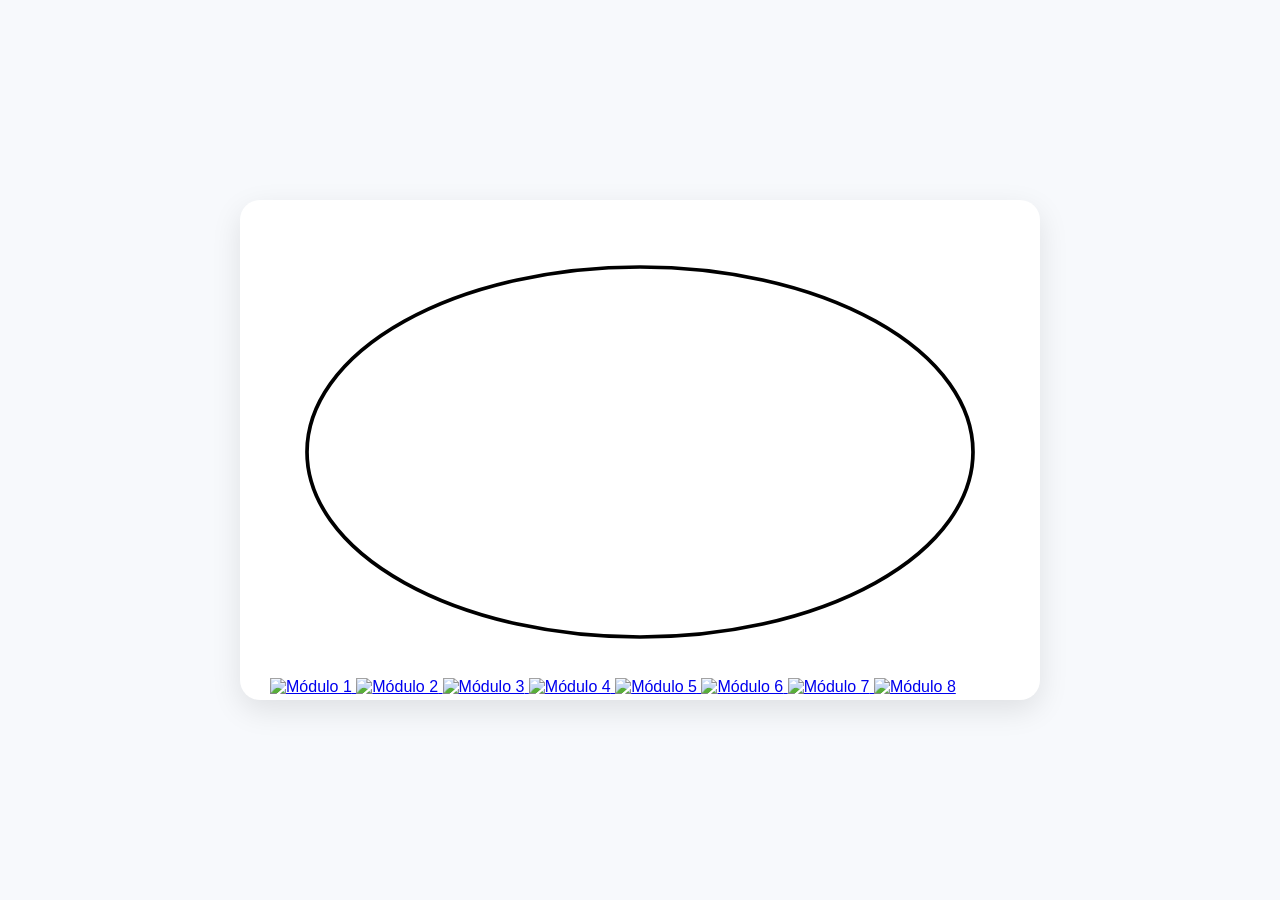
==== index.html @ 2640302d "Imagenes" ====
<!DOCTYPE html>
<html lang="es">
<head>
    <meta charset="UTF-8">
    <meta name="viewport" content="width=device-width, initial-scale=1.0">
    <title>Diagrama Circular Corregido y Agrandado</title>
    <link rel="stylesheet" href="css/styles.css">
</head>
<body>

    <div class="diagram-container">
        <svg class="central-ring" viewBox="0 0 100 60">
            <ellipse cx="50" cy="30" rx="45" ry="25" fill="none" stroke="black" stroke-width="0.5" />
        </svg>

        <a href="pagina1.html" class="module module-1" title="Ir a Módulo 1">
            <img src="https://wallpapercave.com/wp/wp7826742.jpg" alt="Módulo 1">
        </a>
        <a href="pagina2.html" class="module module-2" title="Ir a Módulo 2">
            <img src="https://i.pinimg.com/736x/8d/33/80/8d3380e3d13f368c156df01ada661766.jpg" alt="Módulo 2">
        </a>
        <a href="pagina3.html" class="module module-3" title="Ir a Módulo 3">
            <img src="https://w0.peakpx.com/wallpaper/857/632/HD-wallpaper-retrowave-biker-palm-tress-art-u-16-9-widescreen-background-25331.jpg" alt="Módulo 3">
        </a>
        <a href="pagina4.html" class="module module-4" title="Ir a Módulo 4">
            <img src="https://wallpapercave.com/wp/wp12025777.jpg" alt="Módulo 4">
        </a>
        <a href="pagina5.html" class="module module-5" title="Ir a Módulo 5">
            <img src="https://wallpapercave.com/wp/wp2593329.jpg" alt="Módulo 5">
        </a>
        <a href="pagina6.html" class="module module-6" title="Ir a Módulo 6">
            <img src="https://wallpapercave.com/wp/wp12025868.jpg" alt="Módulo 6">
        </a>
        <a href="pagina7.html" class="module module-7" title="Ir a Módulo 7">
            <img src="https://wallpapercave.com/wp/wp10486473.jpg" alt="Módulo 7">
        </a>
        <a href="pagina8.html" class="module module-8" title="Ir a Módulo 8">
            <img src="https://wallpapercave.com/wp/wp12025892.jpg" alt="Módulo 8">
        </a>
    </div>

    <script src="js/script.js"></script>

</body>
</html>
---- css/styles.css ----
/* --- ESTILOS GENERALES DE LA PÁGINA --- */
body {
    font-family: 'Segoe UI', Tahoma, Geneva, Verdana, sans-serif;
    background-color: #f7f9fc;
    display: flex;
    justify-content: center;
    align-items: center;
    min-height: 100vh;
    margin: 0;
}

/* --- CONTENEDOR PRINCIPAL --- */
.diagram-container {
    position: relative;
    width: 800px;
    height: 500px;
    background-color: #fff;
    padding: 30px;
    box-sizing: border-box;
    border-radius: 20px;
    box-shadow: 0 10px 30px rgba(0,0,0,0.1);
}

.diagram-title {
    text-align: center;
    margin-top: 0;
    color: #333;
    font-size: 24px;
}

/* --- EL ÓVALO DE FONDO --- */
.central-oval {
    position: absolute;
    top: 50%;
    left: 50%;
    transform: translate(-50%, -50%);
    width: 650px;
    height: 350px;
    border: 2px solid #555;
    border-radius: 50%;
    pointer-events: none;
    z-index: 1;
}

/* --- CUADROS INDIVIDUALES --- */
.diagram-item {
    position: absolute;
    width: 160px;
    height: 100px;
    border: 2px solid #333;
    border-radius: 12px;
    overflow: hidden;
    display: block;
    transition: all 0.3s ease;
    z-index: 2;
    text-decoration: none;
}

.diagram-item:hover {
    border-color: #007bff;
    box-shadow: 0 5px 15px rgba(0,123,255,0.3);
}

/* --- IMAGEN Y ZOOM --- */
.diagram-item img {
    width: 100%;
    height: 100%;
    object-fit: cover;
    display: block;
    transition: transform 0.4s ease;
}

.diagram-item:hover img {
    transform: scale(1.15);
}

/* --- POSICIONAMIENTO --- */
.pos-t { top: 0; left: 50%; transform: translateX(-50%); }
.pos-b { bottom: 0; left: 50%; transform: translateX(-50%); }

.pos-tl { top: 15%; left: 10%; }
.pos-ml { top: 50%; left: 0; transform: translateY(-50%); }
.pos-bl { bottom: 15%; left: 10%; }

.pos-tr { top: 15%; right: 10%; }
.pos-mr { top: 50%; right: 0; transform: translateY(-50%); }
.pos-br { bottom: 15%; right: 10%; }
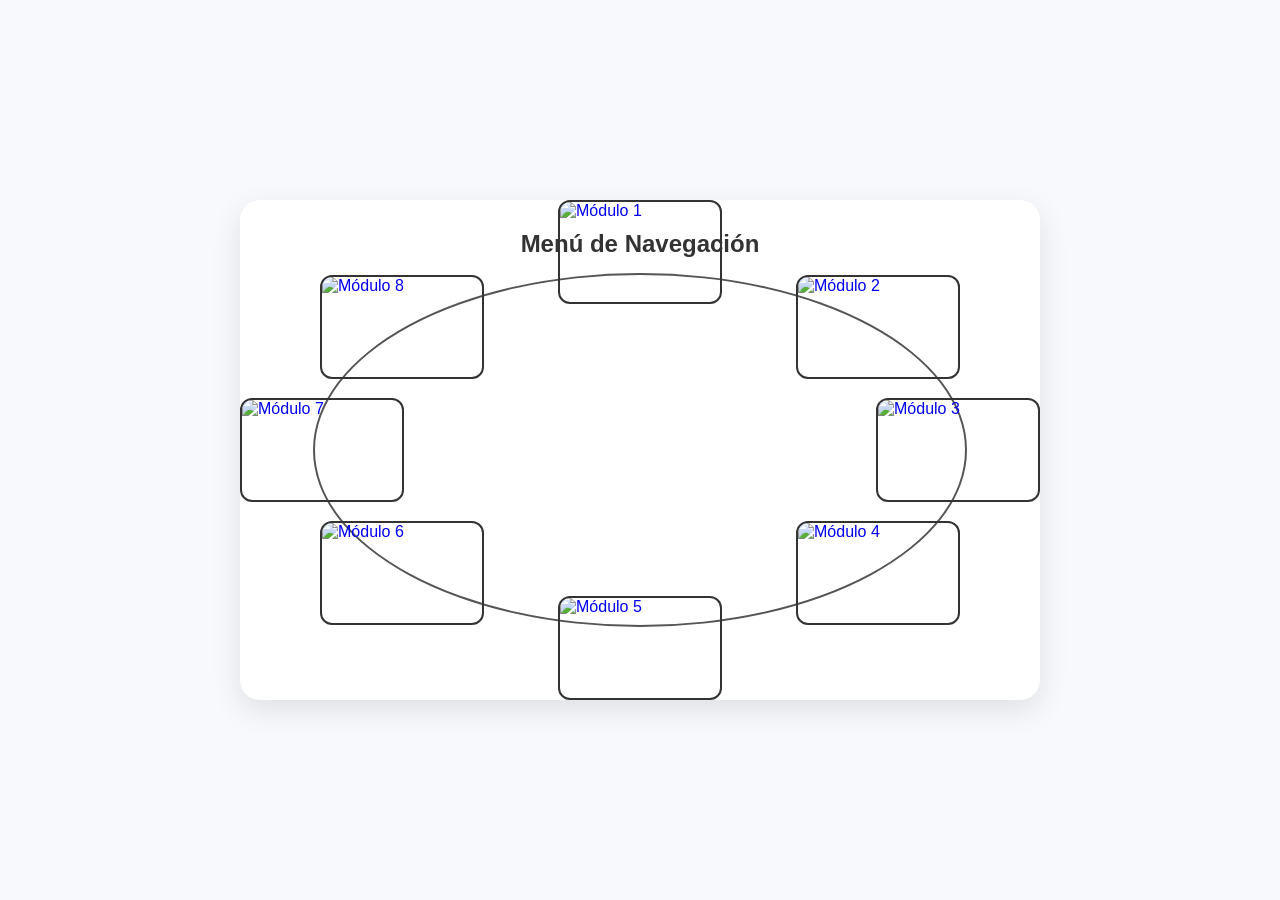
==== commit de6cc8e0: "Imagenes" ====
--- a/index.html
+++ b/index.html
@@ -3,38 +3,38 @@
 <head>
     <meta charset="UTF-8">
     <meta name="viewport" content="width=device-width, initial-scale=1.0">
-    <title>Diagrama Circular Corregido y Agrandado</title>
+    <title>Mi Diagrama Interactivo</title>
     <link rel="stylesheet" href="css/styles.css">
 </head>
 <body>
 
     <div class="diagram-container">
-        <svg class="central-ring" viewBox="0 0 100 60">
-            <ellipse cx="50" cy="30" rx="45" ry="25" fill="none" stroke="black" stroke-width="0.5" />
-        </svg>
+        <div class="central-oval"></div>
 
-        <a href="pagina1.html" class="module module-1" title="Ir a Módulo 1">
+        <h2 class="diagram-title">Menú de Navegación</h2>
+
+        <a href="pagina1.html" class="diagram-item pos-t" title="Ir a la Página 1">
             <img src="https://wallpapercave.com/wp/wp7826742.jpg" alt="Módulo 1">
         </a>
-        <a href="pagina2.html" class="module module-2" title="Ir a Módulo 2">
+        <a href="pagina2.html" class="diagram-item pos-tr" title="Ir a la Página 2">
             <img src="https://i.pinimg.com/736x/8d/33/80/8d3380e3d13f368c156df01ada661766.jpg" alt="Módulo 2">
         </a>
-        <a href="pagina3.html" class="module module-3" title="Ir a Módulo 3">
+        <a href="pagina3.html" class="diagram-item pos-mr" title="Ir a la Página 3">
             <img src="https://w0.peakpx.com/wallpaper/857/632/HD-wallpaper-retrowave-biker-palm-tress-art-u-16-9-widescreen-background-25331.jpg" alt="Módulo 3">
         </a>
-        <a href="pagina4.html" class="module module-4" title="Ir a Módulo 4">
+        <a href="pagina4.html" class="diagram-item pos-br" title="Ir a la Página 4">
             <img src="https://wallpapercave.com/wp/wp12025777.jpg" alt="Módulo 4">
         </a>
-        <a href="pagina5.html" class="module module-5" title="Ir a Módulo 5">
+        <a href="pagina5.html" class="diagram-item pos-b" title="Ir a la Página 5">
             <img src="https://wallpapercave.com/wp/wp2593329.jpg" alt="Módulo 5">
         </a>
-        <a href="pagina6.html" class="module module-6" title="Ir a Módulo 6">
+        <a href="pagina6.html" class="diagram-item pos-bl" title="Ir a la Página 6">
             <img src="https://wallpapercave.com/wp/wp12025868.jpg" alt="Módulo 6">
         </a>
-        <a href="pagina7.html" class="module module-7" title="Ir a Módulo 7">
+        <a href="pagina7.html" class="diagram-item pos-ml" title="Ir a la Página 7">
             <img src="https://wallpapercave.com/wp/wp10486473.jpg" alt="Módulo 7">
         </a>
-        <a href="pagina8.html" class="module module-8" title="Ir a Módulo 8">
+        <a href="pagina8.html" class="diagram-item pos-tl" title="Ir a la Página 8">
             <img src="https://wallpapercave.com/wp/wp12025892.jpg" alt="Módulo 8">
         </a>
     </div>
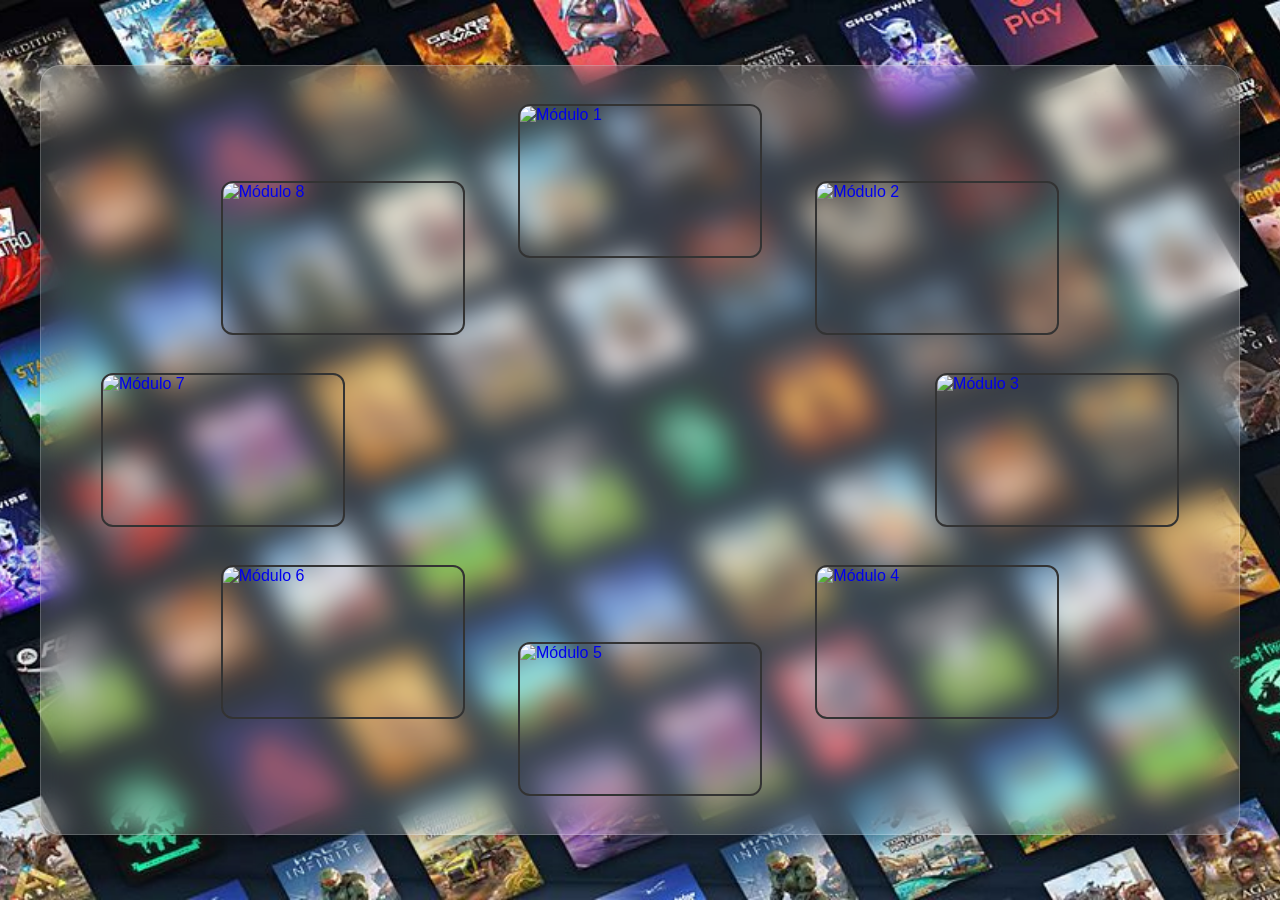
==== commit 94065538: "General" ====
--- a/index.html
+++ b/index.html
@@ -10,8 +10,6 @@
 
     <div class="diagram-container">
         <div class="central-oval"></div>
-
-        <h2 class="diagram-title">Menú de Navegación</h2>
 
         <a href="pagina1.html" class="diagram-item pos-t" title="Ir a la Página 1">
             <img src="https://wallpapercave.com/wp/wp7826742.jpg" alt="Módulo 1">
--- a/css/styles.css
+++ b/css/styles.css
@@ -1,7 +1,13 @@
 /* --- ESTILOS GENERALES DE LA PÁGINA --- */
 body {
     font-family: 'Segoe UI', Tahoma, Geneva, Verdana, sans-serif;
-    background-color: #f7f9fc;
+    /* Opción A: Un degradado moderno */
+    /*background: linear-gradient(135deg, #667eea 0%, #764ba2 100%);*/
+    
+    /* Opción B: Una imagen (descomenta la línea de abajo si prefieres imagen) */
+    background: url('../assets/img/image.jpg') no-repeat center center fixed;
+    
+    background-size: cover;
     display: flex;
     justify-content: center;
     align-items: center;
@@ -12,76 +18,82 @@
 /* --- CONTENEDOR PRINCIPAL --- */
 .diagram-container {
     position: relative;
-    width: 800px;
-    height: 500px;
-    background-color: #fff;
+    width: 1200px;
+    height: 770px;
+    
+    /* --- EFECTO GLASSMORPHISM --- */
+    background: rgba(255, 255, 255, 0.15); /* Color blanco con 15% de opacidad */
+    backdrop-filter: blur(15px);           /* El "secreto": desenfoca el fondo */
+    -webkit-backdrop-filter: blur(15px);    /* Compatibilidad para Safari */
+    
+    border: 1px solid rgba(255, 255, 255, 0.2); /* Borde blanco muy fino y suave */
+    /* ---------------------------- */
+
     padding: 30px;
     box-sizing: border-box;
     border-radius: 20px;
-    box-shadow: 0 10px 30px rgba(0,0,0,0.1);
+    box-shadow: 0 10px 32px rgba(0, 0, 0, 0.3); /* Sombra más profunda para dar relieve */
 }
 
 .diagram-title {
     text-align: center;
     margin-top: 0;
-    color: #333;
+    color: #ffffff; /* Cambiado a blanco para resaltar sobre el vidrio */
+    text-shadow: 0 2px 4px rgba(0,0,0,0.2); /* Sombra suave para legibilidad */
     font-size: 24px;
 }
 
-/* --- EL ÓVALO DE FONDO --- */
-.central-oval {
-    position: absolute;
-    top: 50%;
-    left: 50%;
-    transform: translate(-50%, -50%);
-    width: 650px;
-    height: 350px;
-    border: 2px solid #555;
-    border-radius: 50%;
-    pointer-events: none;
-    z-index: 1;
-}
-
-/* --- CUADROS INDIVIDUALES --- */
+/* --- TARJETAS INDIVIDUALES --- */
 .diagram-item {
     position: absolute;
-    width: 160px;
-    height: 100px;
+    width: 240px;
+    height: 150px;
     border: 2px solid #333;
     border-radius: 12px;
     overflow: hidden;
     display: block;
-    transition: all 0.3s ease;
+    /* Aplicamos la transición a toda la tarjeta */
+    transition: transform 0.3s ease, box-shadow 0.3s ease, border-color 0.3s ease;
     z-index: 2;
     text-decoration: none;
 }
 
+/* Efecto Hover General (para las que no tienen transform previo) */
 .diagram-item:hover {
+    transform: scale(1.1); /* Zoom de la tarjeta entera */
     border-color: #007bff;
-    box-shadow: 0 5px 15px rgba(0,123,255,0.3);
+    box-shadow: 0 10px 20px rgba(0,123,255,0.3);
+    z-index: 10; /* Asegura que la tarjeta que crece se vea por encima de las demás */
 }
 
-/* --- IMAGEN Y ZOOM --- */
+/* --- IMAGEN (Sin zoom interno) --- */
 .diagram-item img {
     width: 100%;
     height: 100%;
     object-fit: cover;
     display: block;
-    transition: transform 0.4s ease;
+    /* Eliminamos la transición y el transform de aquí */
 }
 
-.diagram-item:hover img {
-    transform: scale(1.15);
+/* --- POSICIONAMIENTO Y HOVERS ESPECÍFICOS --- */
+/* Tarjetas con transform horizontal (Center X) */
+.pos-t { top: 5%; left: 50%; transform: translateX(-50%); }
+.pos-b { bottom: 5%; left: 50%; transform: translateX(-50%); }
+
+.pos-t:hover, .pos-b:hover { 
+    transform: translateX(-50%) scale(1.1); 
 }
 
-/* --- POSICIONAMIENTO --- */
-.pos-t { top: 0; left: 50%; transform: translateX(-50%); }
-.pos-b { bottom: 0; left: 50%; transform: translateX(-50%); }
+/* Tarjetas con posicionamiento simple (sin transform previo) */
+.pos-tl { top: 15%; left: 15%; }
+.pos-bl { bottom: 15%; left: 15%; }
+.pos-tr { top: 15%; right: 15%; }
+.pos-br { bottom: 15%; right: 15%; }
 
-.pos-tl { top: 15%; left: 10%; }
-.pos-ml { top: 50%; left: 0; transform: translateY(-50%); }
-.pos-bl { bottom: 15%; left: 10%; }
+/* Tarjetas con transform vertical (Center Y) */
+.pos-ml { top: 50%; left: 5%; transform: translateY(-50%); }
+.pos-mr { top: 50%; right: 5%; transform: translateY(-50%); }
 
-.pos-tr { top: 15%; right: 10%; }
-.pos-mr { top: 50%; right: 0; transform: translateY(-50%); }
-.pos-br { bottom: 15%; right: 10%; }+.pos-ml:hover, .pos-mr:hover { 
+    transform: translateY(-50%) scale(1.1); 
+}
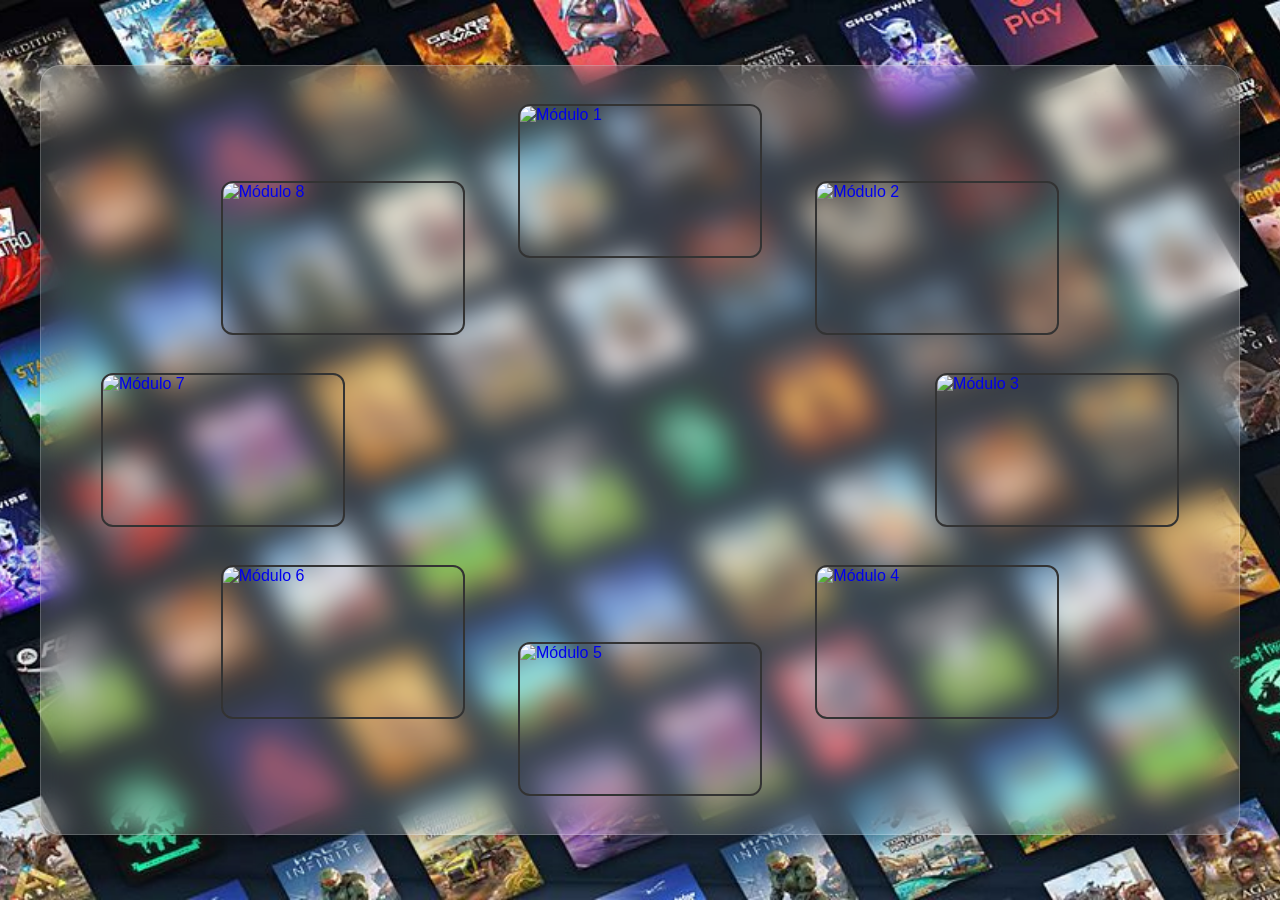
==== commit d6533738: "upgrade" ====
--- a/index.html
+++ b/index.html
@@ -3,36 +3,76 @@
 <head>
     <meta charset="UTF-8">
     <meta name="viewport" content="width=device-width, initial-scale=1.0">
-    <title>Mi Diagrama Interactivo</title>
+    <title>Portafolio</title>
     <link rel="stylesheet" href="css/styles.css">
 </head>
 <body>
 
     <div class="diagram-container">
-        <div class="central-oval"></div>
-
-        <a href="pagina1.html" class="diagram-item pos-t" title="Ir a la Página 1">
-            <img src="https://wallpapercave.com/wp/wp7826742.jpg" alt="Módulo 1">
+        
+        <a href="./pages/1.html" class="diagram-item pos-t" title="Ir a la Página 1">
+            <article>   
+                <img src="https://i.pinimg.com/736x/8d/33/80/8d3380e3d13f368c156df01ada661766.jpg" alt="Módulo 1-1">
+                <img src="https://wallpapercave.com/wp/wp12025777.jpg" alt="Módulo 1-2">
+                <img src="https://wallpapercave.com/wp/wp2593329.jpg" alt="Módulo 1-3">
+            </article>
+            <img src="https://wallpapercave.com/wp/wp7826742.jpg" alt="Módulo 1" style="view-transition-name: hero-tarjeta-1;">
         </a>
+        
         <a href="pagina2.html" class="diagram-item pos-tr" title="Ir a la Página 2">
+            <article>   
+                <img src="https://i.pinimg.com/736x/8d/33/80/8d3380e3d13f368c156df01ada661766.jpg" alt="Módulo 1-1">
+                <img src="https://wallpapercave.com/wp/wp12025777.jpg" alt="Módulo 1-2">
+                <img src="https://wallpapercave.com/wp/wp2593329.jpg" alt="Módulo 1-3">
+            </article>
             <img src="https://i.pinimg.com/736x/8d/33/80/8d3380e3d13f368c156df01ada661766.jpg" alt="Módulo 2">
         </a>
         <a href="pagina3.html" class="diagram-item pos-mr" title="Ir a la Página 3">
+            <article>   
+                <img src="https://i.pinimg.com/736x/8d/33/80/8d3380e3d13f368c156df01ada661766.jpg" alt="Módulo 1-1">
+                <img src="https://wallpapercave.com/wp/wp12025777.jpg" alt="Módulo 1-2">
+                <img src="https://wallpapercave.com/wp/wp2593329.jpg" alt="Módulo 1-3">
+            </article>
             <img src="https://w0.peakpx.com/wallpaper/857/632/HD-wallpaper-retrowave-biker-palm-tress-art-u-16-9-widescreen-background-25331.jpg" alt="Módulo 3">
         </a>
         <a href="pagina4.html" class="diagram-item pos-br" title="Ir a la Página 4">
+            <article>   
+                <img src="https://i.pinimg.com/736x/8d/33/80/8d3380e3d13f368c156df01ada661766.jpg" alt="Módulo 1-1">
+                <img src="https://wallpapercave.com/wp/wp12025777.jpg" alt="Módulo 1-2">
+                <img src="https://wallpapercave.com/wp/wp2593329.jpg" alt="Módulo 1-3">
+            </article>
             <img src="https://wallpapercave.com/wp/wp12025777.jpg" alt="Módulo 4">
         </a>
         <a href="pagina5.html" class="diagram-item pos-b" title="Ir a la Página 5">
+            <article>   
+                <img src="https://i.pinimg.com/736x/8d/33/80/8d3380e3d13f368c156df01ada661766.jpg" alt="Módulo 1-1">
+                <img src="https://wallpapercave.com/wp/wp12025777.jpg" alt="Módulo 1-2">
+                <img src="https://wallpapercave.com/wp/wp2593329.jpg" alt="Módulo 1-3">
+            </article>
             <img src="https://wallpapercave.com/wp/wp2593329.jpg" alt="Módulo 5">
         </a>
         <a href="pagina6.html" class="diagram-item pos-bl" title="Ir a la Página 6">
+            <article>   
+                <img src="https://i.pinimg.com/736x/8d/33/80/8d3380e3d13f368c156df01ada661766.jpg" alt="Módulo 1-1">
+                <img src="https://wallpapercave.com/wp/wp12025777.jpg" alt="Módulo 1-2">
+                <img src="https://wallpapercave.com/wp/wp2593329.jpg" alt="Módulo 1-3">
+            </article>
             <img src="https://wallpapercave.com/wp/wp12025868.jpg" alt="Módulo 6">
         </a>
         <a href="pagina7.html" class="diagram-item pos-ml" title="Ir a la Página 7">
+            <article>   
+                <img src="https://i.pinimg.com/736x/8d/33/80/8d3380e3d13f368c156df01ada661766.jpg" alt="Módulo 1-1">
+                <img src="https://wallpapercave.com/wp/wp12025777.jpg" alt="Módulo 1-2">
+                <img src="https://wallpapercave.com/wp/wp2593329.jpg" alt="Módulo 1-3">
+            </article>
             <img src="https://wallpapercave.com/wp/wp10486473.jpg" alt="Módulo 7">
         </a>
         <a href="pagina8.html" class="diagram-item pos-tl" title="Ir a la Página 8">
+            <article>   
+                <img src="https://i.pinimg.com/736x/8d/33/80/8d3380e3d13f368c156df01ada661766.jpg" alt="Módulo 1-1">
+                <img src="https://wallpapercave.com/wp/wp12025777.jpg" alt="Módulo 1-2">
+                <img src="https://wallpapercave.com/wp/wp2593329.jpg" alt="Módulo 1-3">
+            </article>
             <img src="https://wallpapercave.com/wp/wp12025892.jpg" alt="Módulo 8">
         </a>
     </div>
--- a/css/styles.css
+++ b/css/styles.css
@@ -1,12 +1,29 @@
+/* --- CONFIGURACIÓN DE VIEW TRANSITIONS (Hero Effect) --- */
+@view-transition {
+    navigation: auto;
+}
+
+::view-transition-group(*) {
+    animation-duration: 0.8s;
+    animation-timing-function: cubic-bezier(0.25, 1, 0.5, 1);
+}
+
+::view-transition-old(root) {
+    animation: fade-out 0.4s forwards;
+}
+
+::view-transition-new(root) {
+    animation: fade-in 0.8s forwards;
+}
+
+@keyframes fade-out { from { opacity: 1; } to { opacity: 0; } }
+@keyframes fade-in  { from { opacity: 0; } to { opacity: 1; } }
+
 /* --- ESTILOS GENERALES DE LA PÁGINA --- */
 body {
     font-family: 'Segoe UI', Tahoma, Geneva, Verdana, sans-serif;
-    /* Opción A: Un degradado moderno */
-    /*background: linear-gradient(135deg, #667eea 0%, #764ba2 100%);*/
-    
-    /* Opción B: Una imagen (descomenta la línea de abajo si prefieres imagen) */
+    /* Opción B: Una imagen */
     background: url('../assets/img/image.jpg') no-repeat center center fixed;
-    
     background-size: cover;
     display: flex;
     justify-content: center;
@@ -20,26 +37,21 @@
     position: relative;
     width: 1200px;
     height: 770px;
-    
-    /* --- EFECTO GLASSMORPHISM --- */
-    background: rgba(255, 255, 255, 0.15); /* Color blanco con 15% de opacidad */
-    backdrop-filter: blur(15px);           /* El "secreto": desenfoca el fondo */
-    -webkit-backdrop-filter: blur(15px);    /* Compatibilidad para Safari */
-    
-    border: 1px solid rgba(255, 255, 255, 0.2); /* Borde blanco muy fino y suave */
-    /* ---------------------------- */
-
+    background: rgba(255, 255, 255, 0.15); 
+    backdrop-filter: blur(15px);           
+    -webkit-backdrop-filter: blur(15px);    
+    border: 1px solid rgba(255, 255, 255, 0.2); 
     padding: 30px;
     box-sizing: border-box;
     border-radius: 20px;
-    box-shadow: 0 10px 32px rgba(0, 0, 0, 0.3); /* Sombra más profunda para dar relieve */
+    box-shadow: 0 10px 32px rgba(0, 0, 0, 0.3); 
 }
 
 .diagram-title {
     text-align: center;
     margin-top: 0;
-    color: #ffffff; /* Cambiado a blanco para resaltar sobre el vidrio */
-    text-shadow: 0 2px 4px rgba(0,0,0,0.2); /* Sombra suave para legibilidad */
+    color: #ffffff; 
+    text-shadow: 0 2px 4px rgba(0,0,0,0.2); 
     font-size: 24px;
 }
 
@@ -52,18 +64,76 @@
     border-radius: 12px;
     overflow: hidden;
     display: block;
-    /* Aplicamos la transición a toda la tarjeta */
     transition: transform 0.3s ease, box-shadow 0.3s ease, border-color 0.3s ease;
     z-index: 2;
     text-decoration: none;
 }
 
-/* Efecto Hover General (para las que no tienen transform previo) */
+.diagram-item > img {
+    position: absolute;
+    top: 0;
+    left: 0;
+    width: 100%;
+    height: 100%;
+    object-fit: cover;
+    z-index: 1; /* La enviamos al fondo de la tarjeta */
+}
+
+.diagram-item::before {
+  content: "";
+  position: absolute;
+  bottom: 0;
+  height: 100%;
+  width: 100%;
+  background-image: linear-gradient(
+    to bottom,
+    transparent 10%,
+    rgba(0, 0, 0, 0.5) 50%,
+    rgba(0, 0, 0) 95%
+  );
+  opacity: 0;
+  transition: all 0.3s ease;
+  pointer-events: none; /* Asegura que el click funcione */
+  z-index: 2;
+}
+
+.diagram-item:hover::before {
+    opacity: 1;
+}
+
+/*Prueba tarjeta internas*/
+article img {
+  position: absolute;
+  width: 100px;
+  bottom: 0;
+  left: 0;
+  right: 0;
+  margin: auto;
+  transform: translateY(70%) rotate(90deg) scale(0.1);
+  transition: 0.5s ease;
+  opacity: 0;
+  z-index: 3;
+}
+
+.diagram-item:hover article img:first-child {
+  opacity: 1;
+  transform: translateY(40%) translateX(-15%) rotate(65deg) scale(0.35);
+}
+.diagram-item:hover article img:nth-child(2) {
+  opacity: 1;
+  transform: translateY(30%) rotate(90deg) scale(0.35);
+}
+.diagram-item:hover article img:last-child {
+  opacity: 1;
+  transform: translateY(40%) translateX(15%) rotate(115deg) scale(0.35);
+}
+
+/* Efecto Hover General */
 .diagram-item:hover {
-    transform: scale(1.1); /* Zoom de la tarjeta entera */
+    transform: scale(1.1); 
     border-color: #007bff;
     box-shadow: 0 10px 20px rgba(0,123,255,0.3);
-    z-index: 10; /* Asegura que la tarjeta que crece se vea por encima de las demás */
+    z-index: 10; 
 }
 
 /* --- IMAGEN (Sin zoom interno) --- */
@@ -72,28 +142,56 @@
     height: 100%;
     object-fit: cover;
     display: block;
-    /* Eliminamos la transición y el transform de aquí */
 }
 
-/* --- POSICIONAMIENTO Y HOVERS ESPECÍFICOS --- */
-/* Tarjetas con transform horizontal (Center X) */
+/* 1. Tarjetas con centrado horizontal (X) */
 .pos-t { top: 5%; left: 50%; transform: translateX(-50%); }
 .pos-b { bottom: 5%; left: 50%; transform: translateX(-50%); }
 
 .pos-t:hover, .pos-b:hover { 
-    transform: translateX(-50%) scale(1.1); 
+    transform: translateX(-50%) scale(1.5); 
+    border-color: #007bff;
+    box-shadow: 0 10px 20px rgba(0,123,255,0.3);
+    z-index: 10;
 }
 
-/* Tarjetas con posicionamiento simple (sin transform previo) */
+/* 2. Tarjetas con posicionamiento simple */
 .pos-tl { top: 15%; left: 15%; }
 .pos-bl { bottom: 15%; left: 15%; }
 .pos-tr { top: 15%; right: 15%; }
 .pos-br { bottom: 15%; right: 15%; }
 
-/* Tarjetas con transform vertical (Center Y) */
+.pos-tl:hover, .pos-bl:hover, .pos-tr:hover, .pos-br:hover {
+    transform: scale(1.5);
+    border-color: #007bff;
+    box-shadow: 0 10px 20px rgba(0,123,255,0.3);
+    z-index: 10;
+}
+
+/* 3. Tarjetas con centrado vertical (Y) */
 .pos-ml { top: 50%; left: 5%; transform: translateY(-50%); }
 .pos-mr { top: 50%; right: 5%; transform: translateY(-50%); }
 
 .pos-ml:hover, .pos-mr:hover { 
-    transform: translateY(-50%) scale(1.1); 
+    transform: translateY(-50%) scale(1.5); 
+    border-color: #007bff;
+    box-shadow: 0 10px 20px rgba(0,123,255,0.3);
+    z-index: 10;
+}
+
+/* --- NUEVAS CLASES PARA LAS PÁGINAS DESTINO --- */
+.fondo-pantalla {
+    position: fixed;
+    top: 0;
+    left: 0;
+    width: 100vw;
+    height: 100vh;
+    object-fit: cover;
+    z-index: -1; 
+}
+
+.contenido-pagina {
+    position: relative;
+    z-index: 10;
+    color: white;
 }
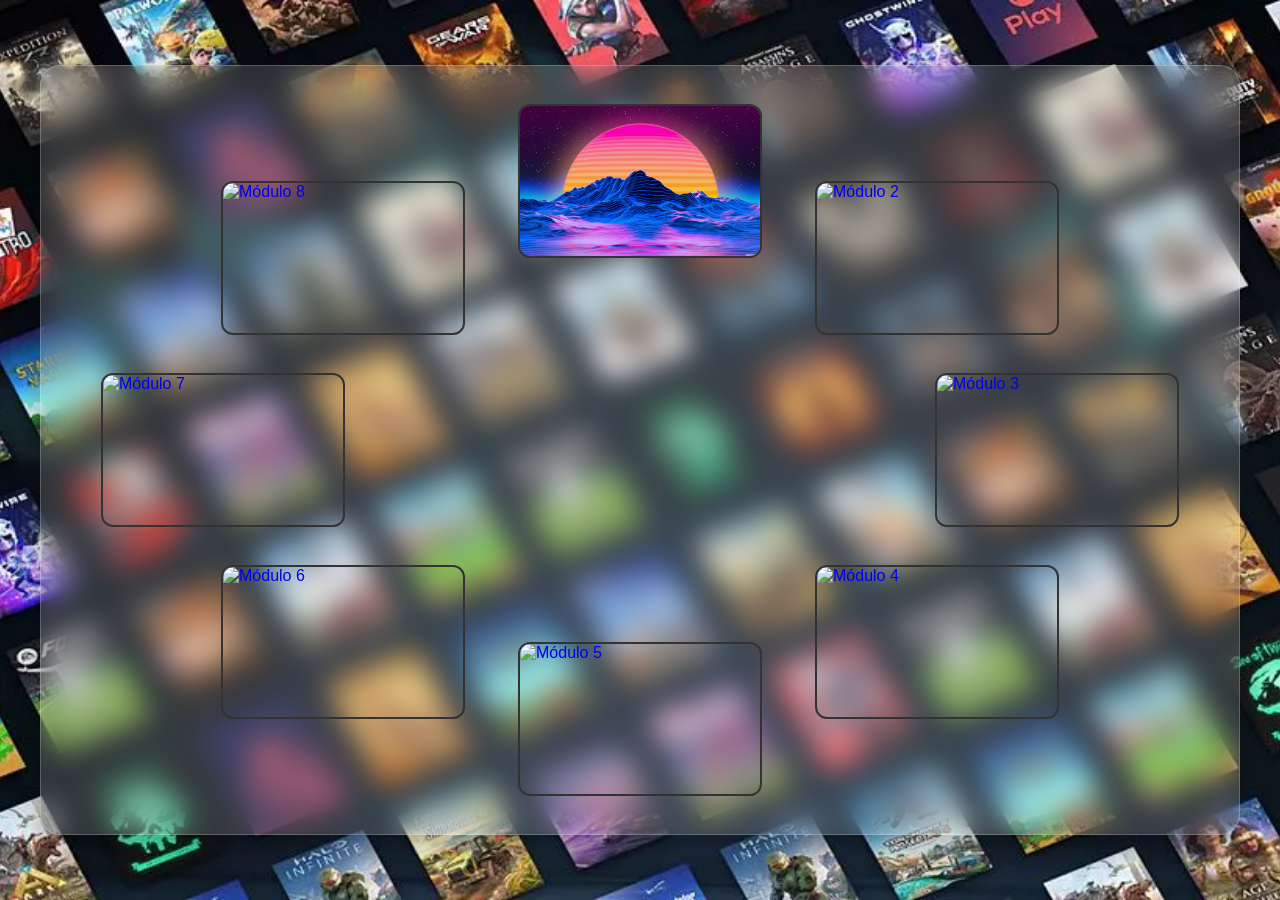
==== commit 726549fc: "upgrade 2" ====
--- a/index.html
+++ b/index.html
@@ -3,6 +3,7 @@
 <head>
     <meta charset="UTF-8">
     <meta name="viewport" content="width=device-width, initial-scale=1.0">
+    <meta name="view-transition" content="same-origin">
     <title>Portafolio</title>
     <link rel="stylesheet" href="css/styles.css">
 </head>
@@ -16,7 +17,7 @@
                 <img src="https://wallpapercave.com/wp/wp12025777.jpg" alt="Módulo 1-2">
                 <img src="https://wallpapercave.com/wp/wp2593329.jpg" alt="Módulo 1-3">
             </article>
-            <img src="https://wallpapercave.com/wp/wp7826742.jpg" alt="Módulo 1" style="view-transition-name: hero-tarjeta-1;">
+            <img src="/assets/img/wp7826742.webp" alt="Módulo 1" style="view-transition-name: hero-tarjeta-1;">
         </a>
         
         <a href="pagina2.html" class="diagram-item pos-tr" title="Ir a la Página 2">
--- a/css/styles.css
+++ b/css/styles.css
@@ -1,8 +1,10 @@
-/* --- CONFIGURACIÓN DE VIEW TRANSITIONS (Hero Effect) --- */
+/* --- CONFIGURACIÓN DE VIEW TRANSITIONS --- */
+/* 1. Habilitamos la transición automática */
 @view-transition {
     navigation: auto;
 }
 
+/* 2. Suavizamos la duración genérica */
 ::view-transition-group(*) {
     animation-duration: 0.8s;
     animation-timing-function: cubic-bezier(0.25, 1, 0.5, 1);
@@ -19,11 +21,19 @@
 @keyframes fade-out { from { opacity: 1; } to { opacity: 0; } }
 @keyframes fade-in  { from { opacity: 0; } to { opacity: 1; } }
 
+/* --- TRUCO MAESTRO: EVITAR QUE LA IMAGEN SE DEFORME AL VOLAR --- */
+/* Le decimos a la "foto" de la transición que respete las proporciones */
+::view-transition-old(hero-tarjeta-1),
+::view-transition-new(hero-tarjeta-1) {
+    width: 100%;
+    height: 100%;
+    object-fit: cover;
+}
+
 /* --- ESTILOS GENERALES DE LA PÁGINA --- */
 body {
     font-family: 'Segoe UI', Tahoma, Geneva, Verdana, sans-serif;
-    /* Opción B: Una imagen */
-    background: url('../assets/img/image.jpg') no-repeat center center fixed;
+    background: url('../assets/img/image.webp') no-repeat center center fixed;
     background-size: cover;
     display: flex;
     justify-content: center;
@@ -69,6 +79,14 @@
     text-decoration: none;
 }
 
+/* --- ESTABILIZADOR: CONGELA EL HOVER AL HACER CLIC --- */
+/* Esto evita el 90% de los fallos al cambiar de página */
+.diagram-item:active,
+.diagram-item:active * {
+    transition: none !important;
+}
+
+/* Imagen principal (Fondo de la tarjeta) */
 .diagram-item > img {
     position: absolute;
     top: 0;
@@ -76,56 +94,72 @@
     width: 100%;
     height: 100%;
     object-fit: cover;
-    z-index: 1; /* La enviamos al fondo de la tarjeta */
-}
-
+    z-index: 1;
+    
+    /* Candados de seguridad para la transición */
+    contain: paint layout;
+    will-change: transform;
+}
+
+/* Gradiente Oscuro */
 .diagram-item::before {
-  content: "";
-  position: absolute;
-  bottom: 0;
-  height: 100%;
-  width: 100%;
-  background-image: linear-gradient(
-    to bottom,
-    transparent 10%,
-    rgba(0, 0, 0, 0.5) 50%,
-    rgba(0, 0, 0) 95%
-  );
-  opacity: 0;
-  transition: all 0.3s ease;
-  pointer-events: none; /* Asegura que el click funcione */
-  z-index: 2;
+    content: "";
+    position: absolute;
+    bottom: 0;
+    left: 0; /* Agregado para seguridad */
+    height: 100%;
+    width: 100%;
+    background-image: linear-gradient(
+        to bottom,
+        transparent 10%,
+        rgba(0, 0, 0, 0.5) 50%,
+        rgba(0, 0, 0) 95%
+    );
+    opacity: 0;
+    transition: all 0.3s ease;
+    pointer-events: none;
+    z-index: 2;
 }
 
 .diagram-item:hover::before {
     opacity: 1;
 }
 
-/*Prueba tarjeta internas*/
+/* Contenedor de las tarjetas internas para asegurar clics */
+.diagram-item article {
+    position: absolute;
+    top: 0;
+    left: 0;
+    width: 100%;
+    height: 100%;
+    z-index: 3;
+    pointer-events: none;
+}
+
+/* Tarjetas internas (animación) */
 article img {
-  position: absolute;
-  width: 100px;
-  bottom: 0;
-  left: 0;
-  right: 0;
-  margin: auto;
-  transform: translateY(70%) rotate(90deg) scale(0.1);
-  transition: 0.5s ease;
-  opacity: 0;
-  z-index: 3;
+    position: absolute;
+    width: 100px;
+    bottom: 0;
+    left: 0;
+    right: 0;
+    margin: auto;
+    transform: translateY(70%) rotate(90deg) scale(0.1);
+    transition: 0.5s ease;
+    opacity: 0;
 }
 
 .diagram-item:hover article img:first-child {
-  opacity: 1;
-  transform: translateY(40%) translateX(-15%) rotate(65deg) scale(0.35);
+    opacity: 1;
+    transform: translateY(40%) translateX(-15%) rotate(65deg);
 }
 .diagram-item:hover article img:nth-child(2) {
-  opacity: 1;
-  transform: translateY(30%) rotate(90deg) scale(0.35);
+    opacity: 1;
+    transform: translateY(30%) rotate(90deg);
 }
 .diagram-item:hover article img:last-child {
-  opacity: 1;
-  transform: translateY(40%) translateX(15%) rotate(115deg) scale(0.35);
+    opacity: 1;
+    transform: translateY(40%) translateX(15%) rotate(115deg);
 }
 
 /* Efecto Hover General */
@@ -134,14 +168,6 @@
     border-color: #007bff;
     box-shadow: 0 10px 20px rgba(0,123,255,0.3);
     z-index: 10; 
-}
-
-/* --- IMAGEN (Sin zoom interno) --- */
-.diagram-item img {
-    width: 100%;
-    height: 100%;
-    object-fit: cover;
-    display: block;
 }
 
 /* 1. Tarjetas con centrado horizontal (X) */
@@ -188,6 +214,10 @@
     height: 100vh;
     object-fit: cover;
     z-index: -1; 
+    
+    /* Candados de seguridad vitales para volver al index */
+    contain: paint layout;
+    will-change: transform;
 }
 
 .contenido-pagina {
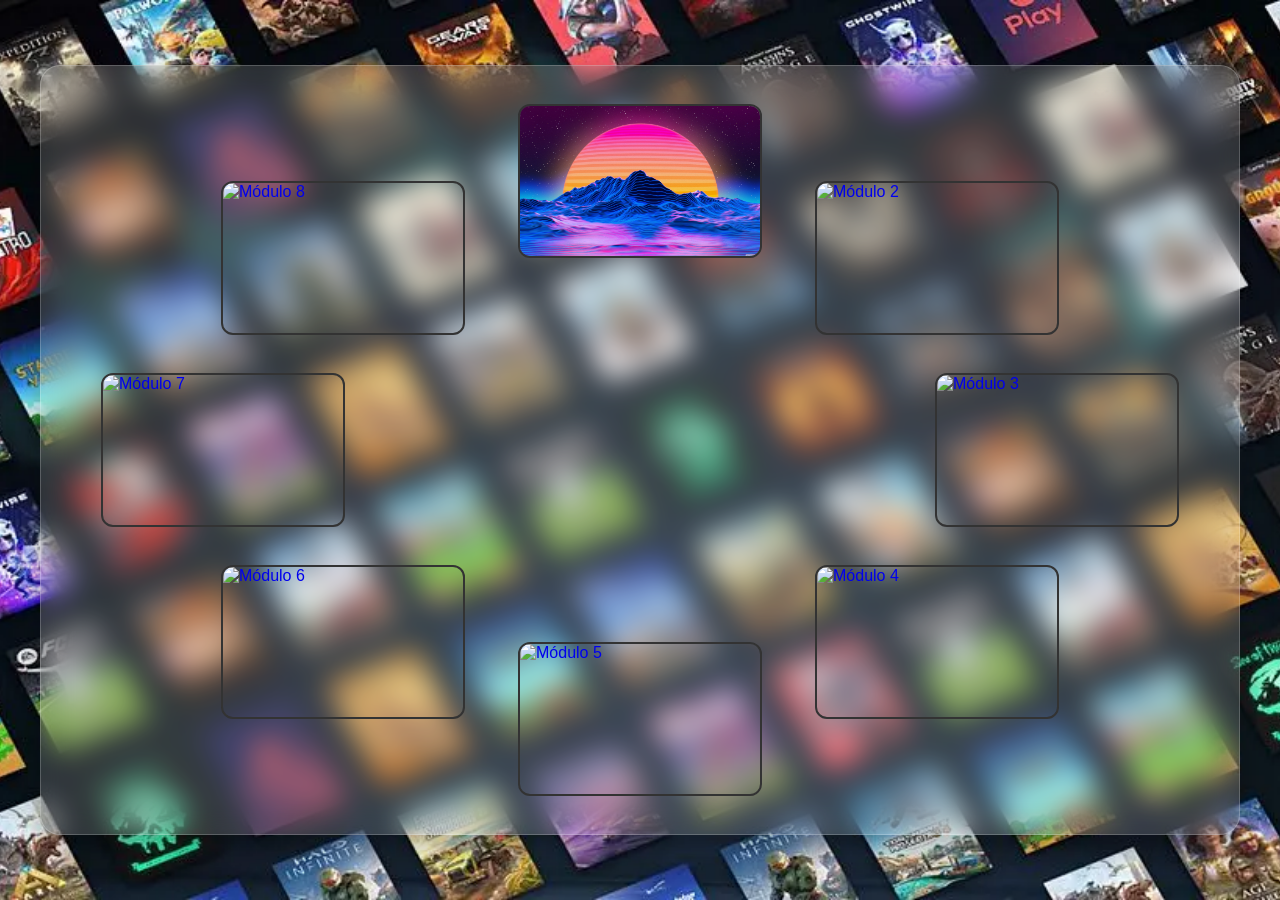
==== commit 986c462b: "Upgrade image" ====
--- a/index.html
+++ b/index.html
@@ -17,7 +17,7 @@
                 <img src="https://wallpapercave.com/wp/wp12025777.jpg" alt="Módulo 1-2">
                 <img src="https://wallpapercave.com/wp/wp2593329.jpg" alt="Módulo 1-3">
             </article>
-            <img src="/assets/img/wp7826742.webp" alt="Módulo 1" style="view-transition-name: hero-tarjeta-1;">
+            <img src="/assets/img/wp7826742-4k-uhd-wallpapers.jpg" alt="Módulo 1" style="view-transition-name: hero-tarjeta-1;">
         </a>
         
         <a href="pagina2.html" class="diagram-item pos-tr" title="Ir a la Página 2">
--- a/css/styles.css
+++ b/css/styles.css
@@ -1,16 +1,37 @@
 /* --- CONFIGURACIÓN DE VIEW TRANSITIONS --- */
 /* 1. Habilitamos la transición automática */
-@view-transition {
+/*@view-transition {
     navigation: auto;
 }
 
 /* 2. Suavizamos la duración genérica */
 ::view-transition-group(*) {
     animation-duration: 0.8s;
-    animation-timing-function: cubic-bezier(0.25, 1, 0.5, 1);
-}
-
-::view-transition-old(root) {
+}
+
+/* --- ELIMINAR EL EFECTO FANTASMA DE LA IMAGEN HERO --- */
+
+/* 1. Evitamos que el navegador mezcle los colores (blend) haciéndolos translúcidos */
+::view-transition-old(hero-tarjeta-1),
+::view-transition-new(hero-tarjeta-1) {
+    mix-blend-mode: normal;
+    height: 100%;
+    object-fit: cover;
+}
+
+/* 2. Ocultamos la "foto vieja" (la pequeña) instantáneamente */
+::view-transition-old(hero-tarjeta-1) {
+    opacity: 0 !important;
+    animation: none !important;
+}
+
+/* 3. Mantenemos la "foto nueva" (la gigante) 100% sólida durante todo el viaje */
+::view-transition-new(hero-tarjeta-1) {
+    opacity: 1 !important;
+    animation: none !important;
+}
+
+/*::view-transition-old(root) {
     animation: fade-out 0.4s forwards;
 }
 
@@ -81,7 +102,7 @@
 
 /* --- ESTABILIZADOR: CONGELA EL HOVER AL HACER CLIC --- */
 /* Esto evita el 90% de los fallos al cambiar de página */
-.diagram-item:active,
+/*.diagram-item:active,
 .diagram-item:active * {
     transition: none !important;
 }
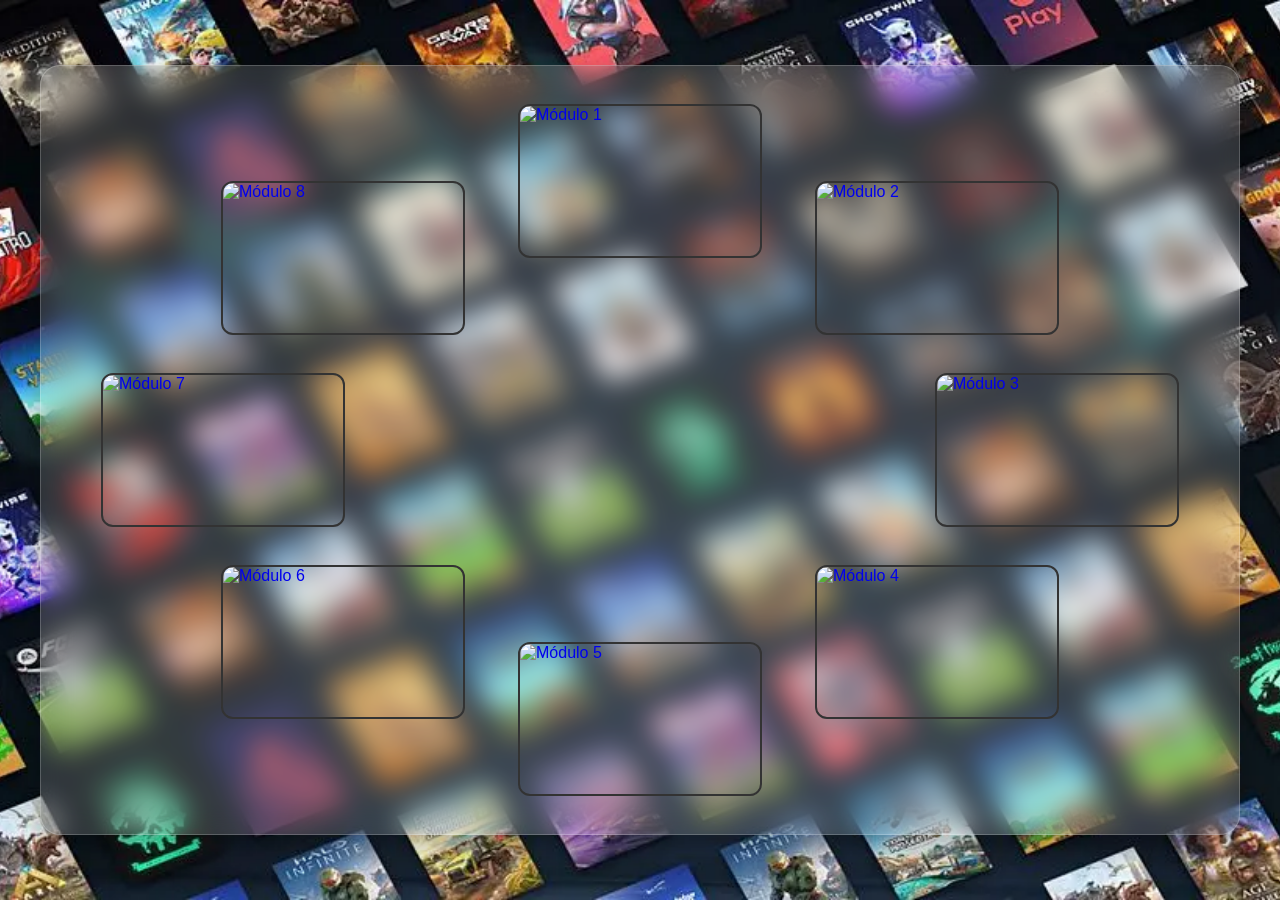
==== commit 4b7afb20: "upgrade image new" ====
--- a/index.html
+++ b/index.html
@@ -17,7 +17,7 @@
                 <img src="https://wallpapercave.com/wp/wp12025777.jpg" alt="Módulo 1-2">
                 <img src="https://wallpapercave.com/wp/wp2593329.jpg" alt="Módulo 1-3">
             </article>
-            <img src="/assets/img/wp7826742-4k-uhd-wallpapers.jpg" alt="Módulo 1" style="view-transition-name: hero-tarjeta-1;">
+            <img src="https://wallpapercave.com/wp/wp7826742.jpg" alt="Módulo 1" style="view-transition-name: hero-tarjeta-1;">
         </a>
         
         <a href="pagina2.html" class="diagram-item pos-tr" title="Ir a la Página 2">
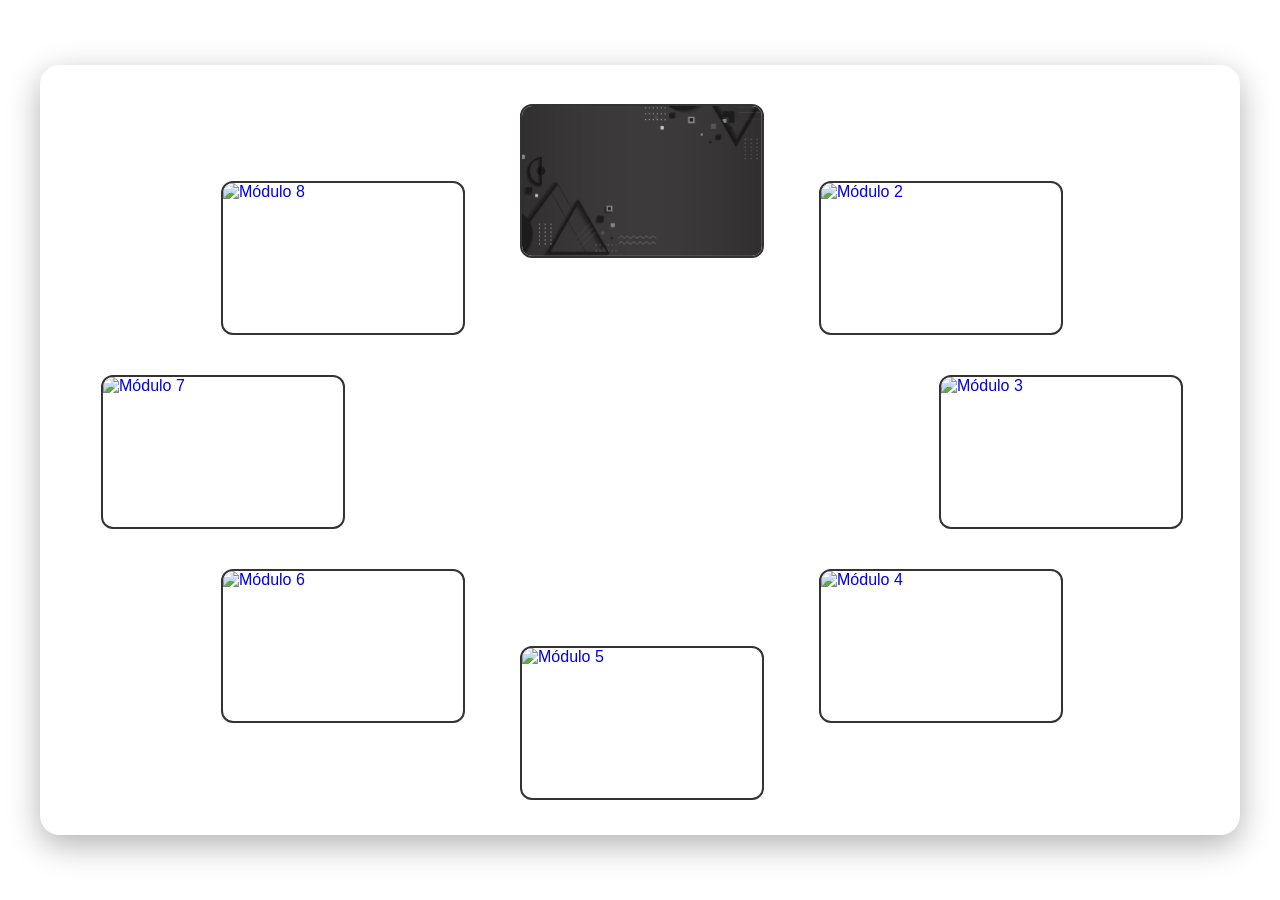
==== commit 00fc865c: "upgrade" ====
--- a/index.html
+++ b/index.html
@@ -12,70 +12,101 @@
     <div class="diagram-container">
         
         <a href="./pages/1.html" class="diagram-item pos-t" title="Ir a la Página 1">
-            <article>   
-                <img src="https://i.pinimg.com/736x/8d/33/80/8d3380e3d13f368c156df01ada661766.jpg" alt="Módulo 1-1">
-                <img src="https://wallpapercave.com/wp/wp12025777.jpg" alt="Módulo 1-2">
-                <img src="https://wallpapercave.com/wp/wp2593329.jpg" alt="Módulo 1-3">
-            </article>
-            <img src="https://wallpapercave.com/wp/wp7826742.jpg" alt="Módulo 1" style="view-transition-name: hero-tarjeta-1;">
+            <div class="card-inner">
+                <span class="circleLight"></span>
+                <article>   
+                    <img src="https://i.pinimg.com/736x/8d/33/80/8d3380e3d13f368c156df01ada661766.jpg" alt="Módulo 1-1">
+                    <img src="https://wallpapercave.com/wp/wp12025777.jpg" alt="Módulo 1-2">
+                    <img src="https://wallpapercave.com/wp/wp2593329.jpg" alt="Módulo 1-3">
+                </article>
+                <img src="/assets/img/89781.jpg" alt="Módulo 1" style="view-transition-name: hero-tarjeta-1;">
+            </div>
         </a>
         
         <a href="pagina2.html" class="diagram-item pos-tr" title="Ir a la Página 2">
-            <article>   
-                <img src="https://i.pinimg.com/736x/8d/33/80/8d3380e3d13f368c156df01ada661766.jpg" alt="Módulo 1-1">
-                <img src="https://wallpapercave.com/wp/wp12025777.jpg" alt="Módulo 1-2">
-                <img src="https://wallpapercave.com/wp/wp2593329.jpg" alt="Módulo 1-3">
-            </article>
-            <img src="https://i.pinimg.com/736x/8d/33/80/8d3380e3d13f368c156df01ada661766.jpg" alt="Módulo 2">
+            <div class="card-inner">
+                <span class="circleLight"></span>
+                <article>   
+                    <img src="https://i.pinimg.com/736x/8d/33/80/8d3380e3d13f368c156df01ada661766.jpg" alt="Módulo 1-1">
+                    <img src="https://wallpapercave.com/wp/wp12025777.jpg" alt="Módulo 1-2">
+                    <img src="https://wallpapercave.com/wp/wp2593329.jpg" alt="Módulo 1-3">
+                </article>
+                <img src="https://i.pinimg.com/736x/8d/33/80/8d3380e3d13f368c156df01ada661766.jpg" alt="Módulo 2">
+            </div>
         </a>
+        
         <a href="pagina3.html" class="diagram-item pos-mr" title="Ir a la Página 3">
-            <article>   
-                <img src="https://i.pinimg.com/736x/8d/33/80/8d3380e3d13f368c156df01ada661766.jpg" alt="Módulo 1-1">
-                <img src="https://wallpapercave.com/wp/wp12025777.jpg" alt="Módulo 1-2">
-                <img src="https://wallpapercave.com/wp/wp2593329.jpg" alt="Módulo 1-3">
-            </article>
-            <img src="https://w0.peakpx.com/wallpaper/857/632/HD-wallpaper-retrowave-biker-palm-tress-art-u-16-9-widescreen-background-25331.jpg" alt="Módulo 3">
+            <div class="card-inner">
+                <span class="circleLight"></span>
+                <article>   
+                    <img src="https://i.pinimg.com/736x/8d/33/80/8d3380e3d13f368c156df01ada661766.jpg" alt="Módulo 1-1">
+                    <img src="https://wallpapercave.com/wp/wp12025777.jpg" alt="Módulo 1-2">
+                    <img src="https://wallpapercave.com/wp/wp2593329.jpg" alt="Módulo 1-3">
+                </article>
+                <img src="https://w0.peakpx.com/wallpaper/857/632/HD-wallpaper-retrowave-biker-palm-tress-art-u-16-9-widescreen-background-25331.jpg" alt="Módulo 3">
+            </div>
         </a>
+        
         <a href="pagina4.html" class="diagram-item pos-br" title="Ir a la Página 4">
-            <article>   
-                <img src="https://i.pinimg.com/736x/8d/33/80/8d3380e3d13f368c156df01ada661766.jpg" alt="Módulo 1-1">
-                <img src="https://wallpapercave.com/wp/wp12025777.jpg" alt="Módulo 1-2">
-                <img src="https://wallpapercave.com/wp/wp2593329.jpg" alt="Módulo 1-3">
-            </article>
-            <img src="https://wallpapercave.com/wp/wp12025777.jpg" alt="Módulo 4">
+            <div class="card-inner">
+                <span class="circleLight"></span>
+                <article>   
+                    <img src="https://i.pinimg.com/736x/8d/33/80/8d3380e3d13f368c156df01ada661766.jpg" alt="Módulo 1-1">
+                    <img src="https://wallpapercave.com/wp/wp12025777.jpg" alt="Módulo 1-2">
+                    <img src="https://wallpapercave.com/wp/wp2593329.jpg" alt="Módulo 1-3">
+                </article>
+                <img src="https://wallpapercave.com/wp/wp12025777.jpg" alt="Módulo 4">
+            </div>
         </a>
+        
         <a href="pagina5.html" class="diagram-item pos-b" title="Ir a la Página 5">
-            <article>   
-                <img src="https://i.pinimg.com/736x/8d/33/80/8d3380e3d13f368c156df01ada661766.jpg" alt="Módulo 1-1">
-                <img src="https://wallpapercave.com/wp/wp12025777.jpg" alt="Módulo 1-2">
-                <img src="https://wallpapercave.com/wp/wp2593329.jpg" alt="Módulo 1-3">
-            </article>
-            <img src="https://wallpapercave.com/wp/wp2593329.jpg" alt="Módulo 5">
+            <div class="card-inner">
+                <span class="circleLight"></span>
+                <article>   
+                    <img src="https://i.pinimg.com/736x/8d/33/80/8d3380e3d13f368c156df01ada661766.jpg" alt="Módulo 1-1">
+                    <img src="https://wallpapercave.com/wp/wp12025777.jpg" alt="Módulo 1-2">
+                    <img src="https://wallpapercave.com/wp/wp2593329.jpg" alt="Módulo 1-3">
+                </article>
+                <img src="https://wallpapercave.com/wp/wp2593329.jpg" alt="Módulo 5">
+            </div>
         </a>
+        
         <a href="pagina6.html" class="diagram-item pos-bl" title="Ir a la Página 6">
-            <article>   
-                <img src="https://i.pinimg.com/736x/8d/33/80/8d3380e3d13f368c156df01ada661766.jpg" alt="Módulo 1-1">
-                <img src="https://wallpapercave.com/wp/wp12025777.jpg" alt="Módulo 1-2">
-                <img src="https://wallpapercave.com/wp/wp2593329.jpg" alt="Módulo 1-3">
-            </article>
-            <img src="https://wallpapercave.com/wp/wp12025868.jpg" alt="Módulo 6">
+            <div class="card-inner">
+                <span class="circleLight"></span>
+                <article>   
+                    <img src="https://i.pinimg.com/736x/8d/33/80/8d3380e3d13f368c156df01ada661766.jpg" alt="Módulo 1-1">
+                    <img src="https://wallpapercave.com/wp/wp12025777.jpg" alt="Módulo 1-2">
+                    <img src="https://wallpapercave.com/wp/wp2593329.jpg" alt="Módulo 1-3">
+                </article>
+                <img src="https://wallpapercave.com/wp/wp12025868.jpg" alt="Módulo 6">
+            </div>
         </a>
+        
         <a href="pagina7.html" class="diagram-item pos-ml" title="Ir a la Página 7">
-            <article>   
-                <img src="https://i.pinimg.com/736x/8d/33/80/8d3380e3d13f368c156df01ada661766.jpg" alt="Módulo 1-1">
-                <img src="https://wallpapercave.com/wp/wp12025777.jpg" alt="Módulo 1-2">
-                <img src="https://wallpapercave.com/wp/wp2593329.jpg" alt="Módulo 1-3">
-            </article>
-            <img src="https://wallpapercave.com/wp/wp10486473.jpg" alt="Módulo 7">
+            <div class="card-inner">
+                <span class="circleLight"></span>
+                <article>   
+                    <img src="https://i.pinimg.com/736x/8d/33/80/8d3380e3d13f368c156df01ada661766.jpg" alt="Módulo 1-1">
+                    <img src="https://wallpapercave.com/wp/wp12025777.jpg" alt="Módulo 1-2">
+                    <img src="https://wallpapercave.com/wp/wp2593329.jpg" alt="Módulo 1-3">
+                </article>
+                <img src="https://wallpapercave.com/wp/wp10486473.jpg" alt="Módulo 7">
+            </div>
         </a>
+        
         <a href="pagina8.html" class="diagram-item pos-tl" title="Ir a la Página 8">
-            <article>   
-                <img src="https://i.pinimg.com/736x/8d/33/80/8d3380e3d13f368c156df01ada661766.jpg" alt="Módulo 1-1">
-                <img src="https://wallpapercave.com/wp/wp12025777.jpg" alt="Módulo 1-2">
-                <img src="https://wallpapercave.com/wp/wp2593329.jpg" alt="Módulo 1-3">
-            </article>
-            <img src="https://wallpapercave.com/wp/wp12025892.jpg" alt="Módulo 8">
+            <div class="card-inner">
+                <span class="circleLight"></span>
+                <article>   
+                    <img src="https://i.pinimg.com/736x/8d/33/80/8d3380e3d13f368c156df01ada661766.jpg" alt="Módulo 1-1">
+                    <img src="https://wallpapercave.com/wp/wp12025777.jpg" alt="Módulo 1-2">
+                    <img src="https://wallpapercave.com/wp/wp2593329.jpg" alt="Módulo 1-3">
+                </article>
+                <img src="https://wallpapercave.com/wp/wp12025892.jpg" alt="Módulo 8">
+            </div>
         </a>
+
     </div>
 
     <script src="js/script.js"></script>
--- a/css/styles.css
+++ b/css/styles.css
@@ -1,60 +1,30 @@
 /* --- CONFIGURACIÓN DE VIEW TRANSITIONS --- */
-/* 1. Habilitamos la transición automática */
-/*@view-transition {
-    navigation: auto;
-}
-
-/* 2. Suavizamos la duración genérica */
 ::view-transition-group(*) {
     animation-duration: 0.8s;
 }
 
-/* --- ELIMINAR EL EFECTO FANTASMA DE LA IMAGEN HERO --- */
-
-/* 1. Evitamos que el navegador mezcle los colores (blend) haciéndolos translúcidos */
 ::view-transition-old(hero-tarjeta-1),
 ::view-transition-new(hero-tarjeta-1) {
     mix-blend-mode: normal;
     height: 100%;
     object-fit: cover;
-}
-
-/* 2. Ocultamos la "foto vieja" (la pequeña) instantáneamente */
+    width: 100%;
+}
+
 ::view-transition-old(hero-tarjeta-1) {
     opacity: 0 !important;
     animation: none !important;
 }
 
-/* 3. Mantenemos la "foto nueva" (la gigante) 100% sólida durante todo el viaje */
 ::view-transition-new(hero-tarjeta-1) {
     opacity: 1 !important;
     animation: none !important;
 }
 
-/*::view-transition-old(root) {
-    animation: fade-out 0.4s forwards;
-}
-
-::view-transition-new(root) {
-    animation: fade-in 0.8s forwards;
-}
-
-@keyframes fade-out { from { opacity: 1; } to { opacity: 0; } }
-@keyframes fade-in  { from { opacity: 0; } to { opacity: 1; } }
-
-/* --- TRUCO MAESTRO: EVITAR QUE LA IMAGEN SE DEFORME AL VOLAR --- */
-/* Le decimos a la "foto" de la transición que respete las proporciones */
-::view-transition-old(hero-tarjeta-1),
-::view-transition-new(hero-tarjeta-1) {
-    width: 100%;
-    height: 100%;
-    object-fit: cover;
-}
-
 /* --- ESTILOS GENERALES DE LA PÁGINA --- */
 body {
     font-family: 'Segoe UI', Tahoma, Geneva, Verdana, sans-serif;
-    background: url('../assets/img/image.webp') no-repeat center center fixed;
+    background: url('../assets/img/flat-lay-workstation-with-copy-space-laptop.jpg') no-repeat center center fixed;
     background-size: cover;
     display: flex;
     justify-content: center;
@@ -86,29 +56,39 @@
     font-size: 24px;
 }
 
-/* --- TARJETAS INDIVIDUALES --- */
+/* --- TARJETAS INDIVIDUALES (CONTENEDOR PADRE) --- */
 .diagram-item {
     position: absolute;
     width: 240px;
     height: 150px;
+    display: block;
+    transition: transform 0.3s ease, box-shadow 0.3s ease;
+    z-index: 2;
+    text-decoration: none;
+    
+    /* Configuración para el 3D interactivo */
+    perspective: 1000px;
+    --rotate-x: 0deg;
+    --rotate-y: 0deg;
+    --mouse-x: 50%;
+    --mouse-y: 50%;
+}
+
+/* NUEVO: Contenedor interno que rota y contiene la imagen */
+.card-inner {
+    position: relative;
+    width: 100%;
+    height: 100%;
     border: 2px solid #333;
     border-radius: 12px;
     overflow: hidden;
-    display: block;
-    transition: transform 0.3s ease, box-shadow 0.3s ease, border-color 0.3s ease;
-    z-index: 2;
-    text-decoration: none;
-}
-
-/* --- ESTABILIZADOR: CONGELA EL HOVER AL HACER CLIC --- */
-/* Esto evita el 90% de los fallos al cambiar de página */
-/*.diagram-item:active,
-.diagram-item:active * {
-    transition: none !important;
+    transform-style: preserve-3d;
+    transform: rotateX(var(--rotate-x)) rotateY(var(--rotate-y));
+    transition: transform 0.1s ease-out, border-color 0.3s ease;
 }
 
 /* Imagen principal (Fondo de la tarjeta) */
-.diagram-item > img {
+.card-inner > img {
     position: absolute;
     top: 0;
     left: 0;
@@ -116,18 +96,16 @@
     height: 100%;
     object-fit: cover;
     z-index: 1;
-    
-    /* Candados de seguridad para la transición */
     contain: paint layout;
     will-change: transform;
 }
 
 /* Gradiente Oscuro */
-.diagram-item::before {
+.card-inner::before {
     content: "";
     position: absolute;
     bottom: 0;
-    left: 0; /* Agregado para seguridad */
+    left: 0;
     height: 100%;
     width: 100%;
     background-image: linear-gradient(
@@ -142,22 +120,40 @@
     z-index: 2;
 }
 
-.diagram-item:hover::before {
+.diagram-item:hover .card-inner::before {
+    opacity: 1;
+}
+
+/* NUEVO: Efecto de Luz direccional */
+.circleLight {
+    position: absolute;
+    top: 0;
+    left: 0;
+    width: 100%;
+    height: 100%;
+    background: radial-gradient(circle at var(--mouse-x) var(--mouse-y), rgba(255, 255, 255, 0.2), transparent 100%);
+    opacity: 0;
+    transition: opacity 0.3s;
+    pointer-events: none;
+    z-index: 3;
+}
+
+.diagram-item:hover .circleLight {
     opacity: 1;
 }
 
 /* Contenedor de las tarjetas internas para asegurar clics */
-.diagram-item article {
-    position: absolute;
-    top: 0;
-    left: 0;
-    width: 100%;
-    height: 100%;
-    z-index: 3;
+.card-inner article {
+    position: absolute;
+    top: 0;
+    left: 0;
+    width: 100%;
+    height: 100%;
+    z-index: 10;
     pointer-events: none;
 }
 
-/* Tarjetas internas (animación) */
+/* Tarjetas internas (animación del hover) */
 article img {
     position: absolute;
     width: 100px;
@@ -183,12 +179,15 @@
     transform: translateY(40%) translateX(15%) rotate(115deg);
 }
 
-/* Efecto Hover General */
+/* Efecto Hover General (Escala y borde) */
 .diagram-item:hover {
     transform: scale(1.1); 
+    box-shadow: 0 10px 20px rgba(0,123,255,0.3);
+    z-index: 10; 
+}
+
+.diagram-item:hover .card-inner {
     border-color: #007bff;
-    box-shadow: 0 10px 20px rgba(0,123,255,0.3);
-    z-index: 10; 
 }
 
 /* 1. Tarjetas con centrado horizontal (X) */
@@ -197,7 +196,6 @@
 
 .pos-t:hover, .pos-b:hover { 
     transform: translateX(-50%) scale(1.5); 
-    border-color: #007bff;
     box-shadow: 0 10px 20px rgba(0,123,255,0.3);
     z-index: 10;
 }
@@ -210,7 +208,6 @@
 
 .pos-tl:hover, .pos-bl:hover, .pos-tr:hover, .pos-br:hover {
     transform: scale(1.5);
-    border-color: #007bff;
     box-shadow: 0 10px 20px rgba(0,123,255,0.3);
     z-index: 10;
 }
@@ -221,7 +218,6 @@
 
 .pos-ml:hover, .pos-mr:hover { 
     transform: translateY(-50%) scale(1.5); 
-    border-color: #007bff;
     box-shadow: 0 10px 20px rgba(0,123,255,0.3);
     z-index: 10;
 }
@@ -235,8 +231,6 @@
     height: 100vh;
     object-fit: cover;
     z-index: -1; 
-    
-    /* Candados de seguridad vitales para volver al index */
     contain: paint layout;
     will-change: transform;
 }
